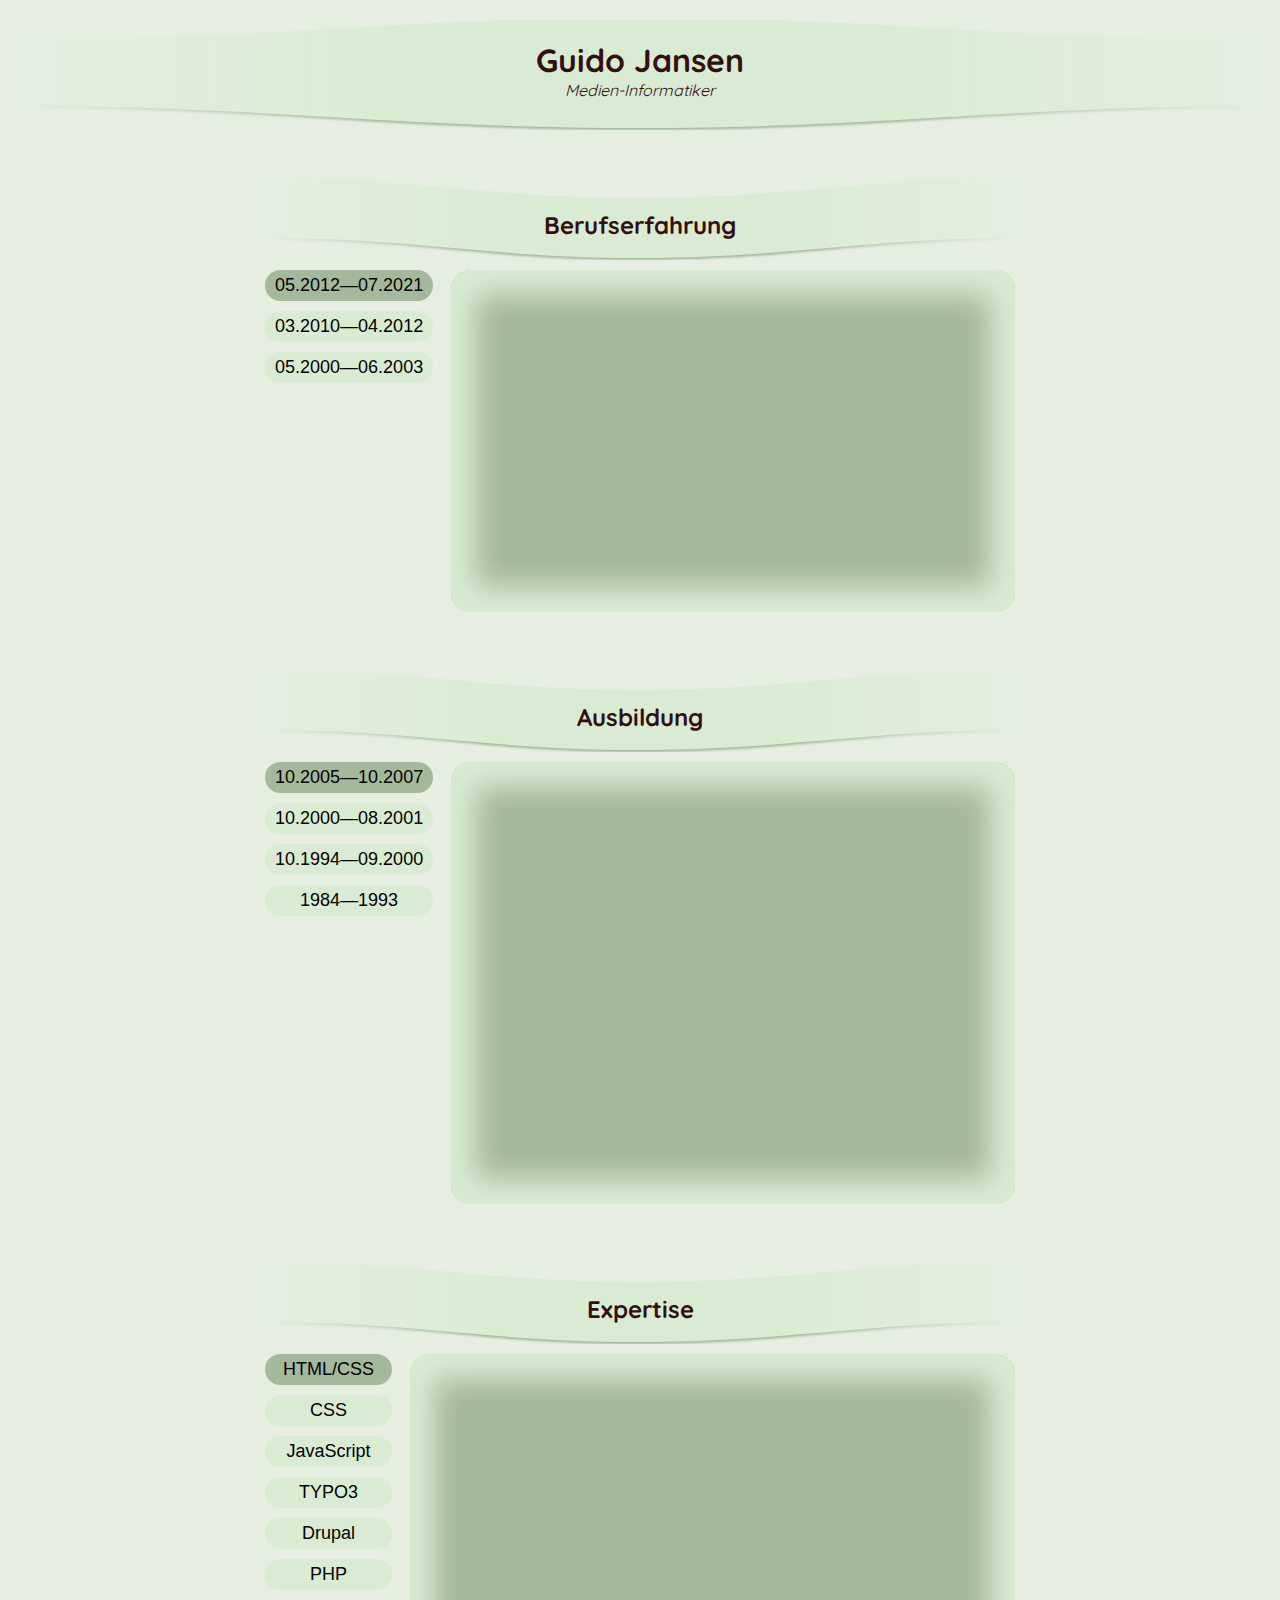
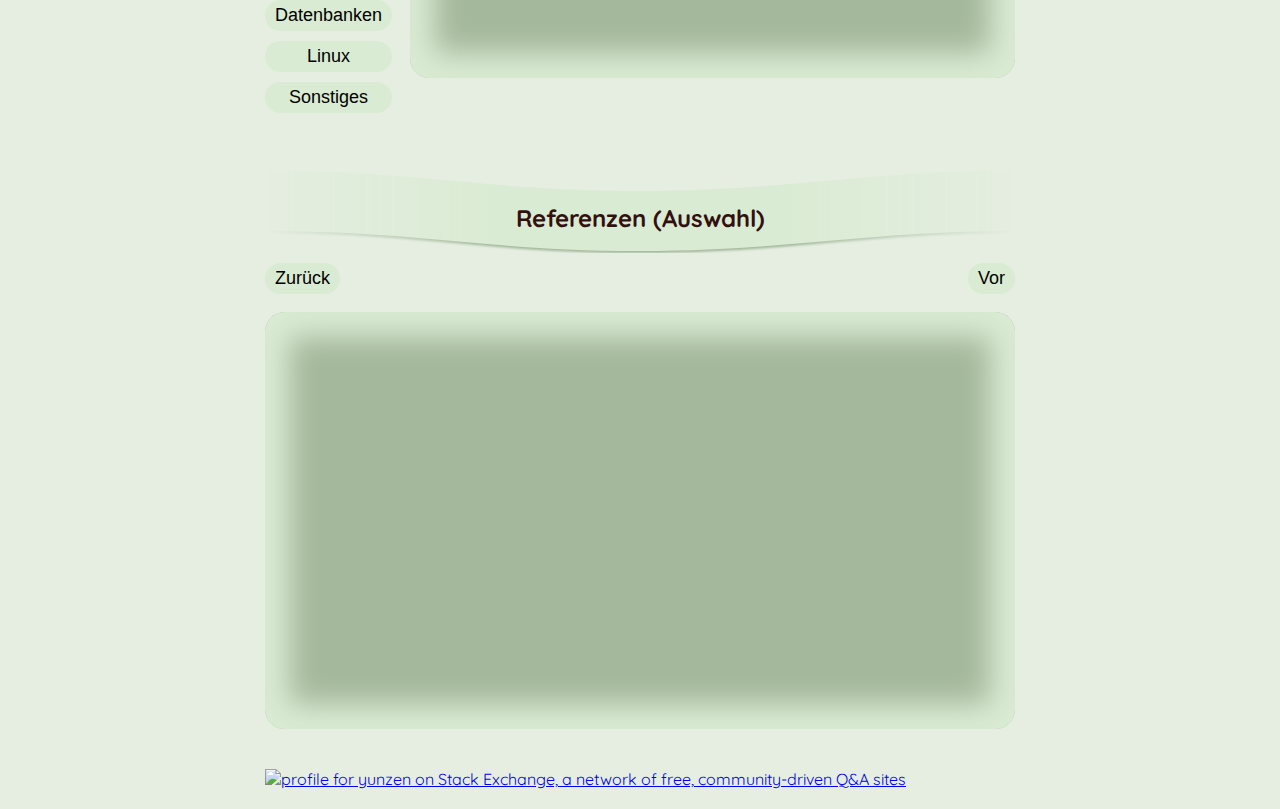
==== public/index.html @ 2fc2e976 "[TASK] Move public content to public folder" ====
<!DOCTYPE html>
<html lang="de">

<head>
    <meta charset="UTF-8">
    <meta http-equiv="X-UA-Compatible" content="IE=edge">
    <meta name="viewport" content="width=device-width, initial-scale=1.0">
    <link rel="stylesheet" href="assets/css/style.css">
    <link rel="shortcut icon" href="/favicon.ico" />
    <link rel="ic" href="">
    <title>Lebenslauf Guido Jansen</title>
</head>

<body>
    <header class="page-header">
        <h1>Guido Jansen</h1>
        <address>Medien-Informatiker</address>
    </header>
    <main>
        <section class="berufserfahrung">
            <header>
                <h2>Berufserfahrung</h2>
            </header>
            <div class="container">
                <nav>
                    <button type="button" class="active" data-actor-number="0"><span class="mh">05.</span>2012—<span class="mh">07.</span>2021</button>
                    <button type="button" data-actor-number="1"><span class="mh">03.</span>2010—<span class="mh">04.</span>2012</button>
                    <button type="button" data-actor-number="2"><span class="mh">05.</span>2000—<span class="mh">06.</span>2003</button>
                </nav>
                <div class="slider slider-berufserfahrung">
                    <div class="stage" id="stage-berufserfahrung">
                        <div class="actor initial in">
                            <dl>
                                <dt>Zeitraum</dt>
                                <dd>05.2012—07.2021</dd>
                                <dt>Bezeichnung</dt>
                                <dd>Head of Development</dd>
                                <dt>Tätigkeiten</dt>
                                <dd>
                                    <ul>
                                        <li>Leitung Bereich Development</li>
                                        <li>Umsetzung mit CMS (TYPO3, Drupal, Wordpress)</li>
                                        <li>HTML, CSS, JavaScript</li>
                                        <li>Kundenbetreuung und Schulungen</li>
                                    </ul>
                                </dd>
                                <dt>Arbeitgeber</dt>
                                <dd>
                                    COCO new media GmbH<br>
                                    Seefeld, München
                                </dd>
                            </dl>
                        </div>

                        <div class="actor initial">
                            <dl>
                                <dt>Zeitraum</dt>
                                <dd>03.2010—04.2012</dd>
                                <dt>Bezeichnung</dt>
                                <dd>Web-Developer</dd>
                                <dt>Tätigkeiten</dt>
                                <dd>
                                    <ul>
                                        <li>Umsetzung mit CMS (TYPO3, Drupal, Wordpress)</li>
                                        <li>HTML, CSS, JavaScript</li>
                                        <li>Kundenbetreuung und Schulungen</li>
                                    </ul>
                                </dd>
                                <dt>Arbeitgeber</dt>
                                <dd>COCO new media GmbH<br>
                                    Seefeld, München</dd>
                            </dl>
                        </div>

                        <div class="actor initial">
                            <dl>
                                <dt>Zeitraum</dt>
                                <dd>05.2000—06.2003</dd>
                                <dt>Bezeichnung</dt>
                                <dd>IT-Web-Developer</dd>
                                <dt>Tätigkeiten</dt>
                                <dd>
                                    <ul>
                                        <li>Flash-Animation</li>
                                        <li>Flash-Programmierung</li>
                                        <li>HTML-/JavaScript-Entwicklung</li>
                                        <li>Online- und Print-Gestaltung</li>
                                    </ul>
                                </dd>
                                <dt>Arbeitgeber</dt>
                                <dd>muse | business solutions | design<br>
                                    Münster
                                </dd>
                            </dl>
                        </div>
                    </div>
                </div>
            </div>
        </section>

        <section class="ausbildung">
            <header>
                <h2>Ausbildung</h2>
            </header>
            <div class="container">
                <nav>
                    <button type="button" class="active" data-actor-number="0"><span class="mh">10.</span>2005—<span class="mh">10.</span>2007</button>
                    <button type="button" data-actor-number="1"><span class="mh">10.</span>2000—<span class="mh">08.</span>2001</button>
                    <button type="button" data-actor-number="2"><span class="mh">10.</span>1994—<span class="mh">09.</span>2000</button>
                    <button type="button" data-actor-number="3">1984—1993</button>

                </nav>
                <div class="slider slider-ausbildung">
                    <div class="stage" id="stage-ausbildung">
                        <div class="actor initial in">
                            <dl>
                                <dt>Zeitraum</dt>
                                <dd>10.2005—10.2007</dd>
                                <dt>Abschluss</dt>
                                <dd>Staatlich anerkannter Medien-Informatiker</dd>
                                <dt>Schwerpunkte</dt>
                                <dd>
                                    <ul>
                                        <li>Multimedia-Technologien</li>
                                        <li>Internet-Technologien</li>
                                        <li>Objektorientierte Softwareentwicklung</li>
                                        <li>Datenbanken</li>
                                        <li>Betriebssysteme</li>
                                        <li>Netzwerke und Kommunikationstechniken</li>
                                        <li>Wirtschaft und Recht</li>
                                        <li>Marketing</li>
                                    </ul>
                                </dd>
                                <dt>Ausbildungsstätte</dt>
                                <dd>SRH Berufliche Rehabilitation gGmbH<br>
                                    Heidelberg
                                </dd>
                            </dl>
                        </div>
                        <div class="actor initial">
                            <dl>
                                <dt>Zeitraum</dt>
                                <dd>10.2000—08.2001</dd>
                                <dt>Abschluss</dt>
                                <dd>Staatlich anerkannter Online-/Offline Medienentwickler</dd>
                                <dt>Schwerpunkte</dt>
                                <dd>
                                    <ul>
                                        <li>HTML</li>
                                        <li>Flash</li>
                                        <li>Director</li>
                                        <li>JavaScript</li>
                                        <li>CSS</li>
                                        <li>Java</li>
                                        <li>Photoshop</li>
                                    </ul>
                                </dd>
                                <dt>Ausbildungsstätte</dt>
                                <dd>Handwerkskammer Bildungszentrum Münster<br>
                                    Münster
                                </dd>
                            </dl>
                        </div>
                        <div class="actor initial">
                            <dl>
                                <dt>Zeitraum</dt>
                                <dd>10/1994—09/2000</dd>
                                <dt>Abschluss</dt>
                                <dd>Studium der Physik (Vordiplom)</dd>
                                <dt>Schwerpunkte</dt>
                                <dd>
                                    <ul>
                                        <li>Physik</li>
                                        <li>Mathematik</li>
                                        <li>Chemie</li>
                                    </ul>
                                </dd>
                                <dt>Ausbildungsstätte</dt>
                                <dd>Westfälische Wilhelms-Universität<br>
                                    Münster
                                </dd>
                            </dl>
                        </div>
                        <div class="actor initial">
                            <dl>
                                <dt>Zeitraum</dt>
                                <dd>1984—1993</dd>
                                <dt>Abschluss</dt>
                                <dd>Allgemeine Hochschulreife/Abitur</dd>
                                <dt>Schwerpunkte</dt>
                                <dd>
                                    <ul>
                                        <li>1. Leistungskurs: Mathematik</li>
                                        <li>2. Leistungskurs: Biologie</li>
                                        <li>3. Grundkurs: Englisch</li>
                                        <li>4. Grundkurs: Sozialwissenschaft</li>
                                    </ul>
                                </dd>
                                <dt>Ausbildungsstätte</dt>
                                <dd>Städtisches Gymnasium Erwitte<br>
                                    Erwitte
                                </dd>
                            </dl>
                        </div>
                    </div>
                </div>
            </div>
        </section>

        <section class="expertise">
            <header>
                <h2>Expertise</h2>
            </header>
            <div class="container">
                <nav>
                    <button type="button" class="active" data-actor-number="0">HTML/CSS</button>
                    <button type="button" data-actor-number="1">CSS</button>
                    <button type="button" data-actor-number="2">JavaScript</button>
                    <button type="button" data-actor-number="3">TYPO3</button>
                    <button type="button" data-actor-number="4">Drupal</button>
                    <button type="button" data-actor-number="5">PHP</button>
                    <button type="button" data-actor-number="6">Datenbanken</button>
                    <button type="button" data-actor-number="7">Linux</button>
                    <button type="button" data-actor-number="8">Sonstiges</button>
                </nav>
                <div class="slider slider-expertise">
                    <div class="stage" id="stage-expertise">
                        <div class="actor initial in">
                            <dl>
                                <dt>HTML5</dt>
                                <dd>
                                    <ul>
                                        <li>Semantische Tags</li>
                                        <li>Responsive Bilder</li>
                                        <li>Formulare</li>
                                        <li>Tabellen</li>
                                    </ul>
                                </dd>
                            </dl>
                        </div>
                        <div class="actor initial">
                            <dl>
                                <dt>CSS3</dt>
                                <dd>
                                    <ul>
                                        <li>Pseudoselektoren</li>
                                        <li>Gradienten</li>
                                        <li>Flex und Grid</li>
                                        <li>Responsive Design mit Media Queries</li>
                                        <li>Animationen</li>
                                    </ul>
                                </dd>
                                <dt>CSS Präprozessoren</dd>
                                <dd>
                                    <ul>
                                        <li>SCSS</li>
                                        <li>less</li>
                                    </ul>
                                </dd>
                            </dl>
                        </div>
                        <div class="actor initial">
                            <dl>
                                <dt>Vanilla JavaScript</dt>
                                <dd>
                                    <ul>
                                        <li>Event-Handling</li>
                                        <li>Event-Delegation</li>
                                        <li>Block Scope</li>
                                        <li>AJAX</li>
                                        <li>Canvas</li>
                                        <li>Module</li>
                                    </ul>
                                </dd>
                                <dt>Libraries</dt>
                                <dd>
                                    <ul>
                                        <li>jQuery</li>
                                        <li>Angular</li>
                                        <li>Vue.js</li>
                                        <li>Express</li>
                                    </ul>
                                </dd>
                            </dl>
                        </div>
                        <div class="actor initial">
                            <dl>
                                <dt>TYPO3</dt>
                                <dd>
                                    <ul>
                                        <li>Fluid</li>
                                        <li>FluidTYPO3</li>
                                        <li>Extbase</li>
                                        <li>CLI-Command</li>
                                    </ul>
                                </dd>
                            </dl>
                        </div>
                        <div class="actor initial">
                            <dl>
                                <dt>Drupal</dt>
                                <dd>
                                    <ul>
                                        <li>Theme-Erstellung (Twig)</li>
                                        <li>Views</li>
                                        <li>Module-Programmierung</li>
                                    </ul>
                                </dd>
                            </dl>
                        </div>
                        <div class="actor initial">
                            <dl>
                                <dt>PHP</dt>
                                <dd>
                                    <ul>
                                        <li>OOP</li>
                                        <li>PDF-Erstellung</li>
                                        <li>RTF-Erstellung</li>
                                    </ul>
                                </dd>
                            </dl>
                        </div>
                        <div class="actor initial">
                            <dl>
                                <dt>Datenbanken</dt>
                                <dd>
                                    <ul>
                                        <li>MySQL</li>
                                        <li>MongoDB</li>
                                    </ul>
                                </dd>
                            </dl>
                        </div>
                        <div class="actor initial">
                            <dl>
                                <dt>Linux</dt>
                                <dd>
                                    <ul>
                                        <li>bash-Skripting</li>
                                        <li>Apache</li>
                                        <li>Docker</li>
                                    </ul>
                                </dd>
                            </dl>
                        </div>
                        <div class="actor initial">
                            <dl>
                                <dt>Sonstiges</dt>
                                <dd>
                                    <ul>
                                        <li>git</li>
                                        <li>Adobe Creative Suite</li>
                                        <li>SVG</li>
                                        <li>Schulungen für CMS-Redakteure</li>
                                    </ul>
                                </dd>
                            </dl>
                        </div>
                    </div>
                </div>
            </div>
        </section>

        <section class="referenzen">
            <header>
                <h2>Referenzen (Auswahl)</h2>
            </header>
            <div class="container">
                <nav>
                    <button type="button" data-actor-number="prev">Zurück</button>
                    <button type="button" data-actor-number="next">Vor</button>
                </nav>
                <div class="slider slider-referenzen">
                    <div class="stage" id="stage-referenzen">
                        <div class="actor initial in">
                            <dl>
                                <dt>Projekt</dt>
                                <dd>GOPA</dd>
                                <dt>System</dt>
                                <dd>Drupal</dd>
                                <dt>Fertigstellung</dt>
                                <dd>2020</dd>
                                <dt>Aufgaben</dt>
                                <dd>
                                    <ul>
                                        <li>Design-Umsetzung nach Kundenvorgaben</li>
                                        <li>Graphische Elemente mit SVG-Sprites</li>
                                        <li>Projektdatenbank mit Weltkarte und Filtern</li>
                                        <li>Stellenangebote mit Export zu externer Seite</li>
                                        <li>Stories mit Views</li>
                                        <li>News mit Views</li>
                                    </ul>
                                </dd>
                            </dl>
                        </div>
                        <div class="actor initial">
                            <dl>
                                <dt>Projekt</dt>
                                <dd>ITD</dd>
                                <dt>System</dt>
                                <dd>Drupal</dd>
                                <dt>Fertigstellung</dt>
                                <dd>2019</dd>
                                <dt>Aufgaben</dt>
                                <dd>
                                    <ul>
                                        <li>Design-Umsetzung mit HTML, CSS, Twig</li>
                                        <li>Produktdatenbank inkl. Filter</li>
                                        <li>Integration Iframe im Vollbild für Virtuellen Messestand</li>
                                        <li>Karriere-Datenbank</li>
                                        <li>Login-Bereich mit Zugriffskontrolle</li>
                                        <li>Download-Management mit Lead-Generierung</li>
                                    </ul>
                                </dd>
                            </dl>
                        </div>
                        <div class="actor initial">
                            <dl>
                                <dt>Projekt</dt>
                                <dd>Cubeware</dd>
                                <dt>System</dt>
                                <dd>TYPO3</dd>
                                <dt>Fertigstellung</dt>
                                <dd>2018</dd>
                                <dt>Aufgaben</dt>
                                <dd>
                                    <ul>
                                        <li>Design-Umsetzung mit HTML, CSS, FluidTYPO3</li>
                                        <li>Download-Management mit Lead-Generierung</li>
                                        <li>Referenzen-Datenbank mit Filtern</li>
                                        <li>Webinare mit Anmeldung</li>
                                        <li>Newsblog mit Kategorien</li>
                                        <li>Dynamische Standort-Karte</li>
                                    </ul>
                                </dd>
                            </dl>
                        </div>
                        <div class="actor initial">
                            <dl>
                                <dt>Projekt</dt>
                                <dd>Biosteel</dd>
                                <dt>System</dt>
                                <dd>TYPO3</dd>
                                <dt>Fertigstellung</dt>
                                <dd>2017</dd>
                                <dt>Aufgaben</dt>
                                <dd>
                                    <ul>
                                        <li>Design-Umsetzung mit HTML, CSS, FluidTYPO3</li>
                                    </ul>
                                </dd>
                            </dl>
                        </div>
                        <div class="actor initial">
                            <dl>
                                <dt>Projekt</dt>
                                <dd>AMSilk</dd>
                                <dt>System</dt>
                                <dd>TYPO3</dd>
                                <dt>Fertigstellung</dt>
                                <dd>2015</dd>
                                <dt>Aufgaben</dt>
                                <dd>
                                    <ul>
                                        <li>Design-Umsetzung mit HTML, CSS, FluidTYPO3</li>
                                        <li>Pressemitteilungen</li>
                                    </ul>
                                </dd>
                            </dl>
                        </div>
                        <div class="actor initial">
                            <dl>
                                <dt>Projekt</dt>
                                <dd>RLG</dd>
                                <dt>System</dt>
                                <dd>Drupal</dd>
                                <dt>Fertigstellung</dt>
                                <dd>2014</dd>
                                <dt>Aufgaben</dt>
                                <dd>
                                    <ul>
                                        <li>Umsetzung mit HTML, CSS und Twig</li>
                                        <li>Multisite/Multidomain-Ansatz mit 15+ Domains</li>
                                        <li>Mehrsprachigkeit mit 5+ Sprachen</li>
                                        <li>Shared News über mehrere Domains</li>
                                        <li>Stellenangebote</li>
                                    </ul>
                                </dd>
                            </dl>
                        </div>
                        <div class="actor initial">
                            <dl>
                                <dt>Projekt</dt>
                                <dd>Zeppelin-Caterpillar</dd>
                                <dt>System</dt>
                                <dd>TYPO3</dd>
                                <dt>Fertigstellung</dt>
                                <dd>2013</dd>
                                <dt>Aufgaben</dt>
                                <dd>
                                    <ul>
                                        <li>Design-Umsetzung mit HTML, CSS, FluidTYPO3</li>
                                        <li>Programmierung Gebrauchtmaschinenmarkt mit Extbase
                                            <ul>
                                                <li>Kategorien</li>
                                                <li>Filter</li>
                                                <li>Standorte</li>
                                                <li>PDF-Generierung</li>
                                                <li>RTF-Generierung</li>
                                                <li>Automatischer Daten-Import (XML)</li>
                                            </ul>
                                        </li>
                                    </ul>
                                </dd>
                            </dl>
                        </div>
                        <div class="actor initial">
                            <dl>
                                <dt>Projekt</dt>
                                <dd>Chromotek</dd>
                                <dt>System</dt>
                                <dd>TYPO3</dd>
                                <dt>Fertigstellung</dt>
                                <dd>2013</dd>
                                <dt>Aufgaben</dt>
                                <dd>
                                    <ul>
                                        <li>Design-Umsetzung mit HTML, CSS und FluidTYPO3</li>
                                        <li>Flexibles Template mit …
                                            <ul>
                                                <li>Grid</li>
                                                <li>Tabs</li>
                                                <li>Akkordeon</li>
                                                <li>Tabellen</li>
                                            </ul>
                                        </li>
                                        <li>Suche</li>
                                    </ul>
                                </dd>
                            </dl>
                        </div>
                    </div>
                </div>
            </div>
        </section>

    </main>

    <footer class="page-footer">
        <a href="https://stackexchange.com/users/219835"><img src="https://stackexchange.com/users/flair/219835.png"
                width="208" height="58"
                alt="profile for yunzen on Stack Exchange, a network of free, community-driven Q&amp;A sites"
                title="profile for yunzen on Stack Exchange, a network of free, community-driven Q&amp;A sites"></a>
    </footer>

<script type="module" src="assets/js/sliderAnimator.js"></script>

</body>

</html>
---- public/assets/css/style.css ----
@import url("https://fonts.googleapis.com/css2?family=Quicksand:wght@300;400;600&display=swap");

html,
body {
  padding: 0;
  margin: 0;
}

html {
  font-size: 62.5%;
}

body {
  font-size: 1.6rem;
  font-family: Quicksand, sans-serif;
  background-color: #e5eee1;
  color: #331010;
}

.page-header {
  margin: 20px auto 20px;
  padding: 20px 20px 20px 20px;
  position: relative;
  width: auto;
  max-width: 120rem;
}

.page-header::before {
  content: "";
  position: absolute;
  inset: 0;
  z-index: -1;

  background-image: url("/assets/svg/header.svg?v=2");
  background-repeat: no-repeat;
  background-position: 0 -2px;
  background-size: 100% 100%;
  filter: drop-shadow(0px 2px 1px #a4b89c);
  bottom: -10px;
  -webkit-mask-image: url("/assets/svg/header-gradient.svg");
  -webkit-mask-repeat: no-repeat;
  -webkit-mask-size: 100% 100%;
  mask-image: url("/assets/svg/header-gradient.svg");
  mask-repeat: no-repeat;
  mask-size: 100% 100%;
}

.page-header h1 {
  margin: auto;
  text-align: center;
}

.page-header address {
  text-align: center;
}

main {
}

section {
  max-width: 75rem;
  margin: auto;
}

section > header {
  margin: 0 auto 20px;
  padding: 50px 20px 10px 20px;
  position: relative;
  width: auto;
}

section > header::before {
  content: "";
  position: absolute;
  inset: 0;
  z-index: -1;

  background-image: url("/assets/svg/subheader.svg");
  background-repeat: no-repeat;
  background-position: 0 -2px;
  background-origin: content-box;
  background-size: 100% 100%;
  filter: drop-shadow(0px 2px 1px #a4b89c);
  bottom: -10px;
  -webkit-mask-image: url("/assets/svg/subheader-gradient.svg");
  -webkit-mask-repeat: no-repeat;
  -webkit-mask-size: 100% 100%;
  -webkit-mask-position: 0 2px;
  mask-image: url("/assets/svg/header-gradient.svg");
  mask-repeat: no-repeat;
  mask-size: 100% 100%;
  mask-position: 0 2px;
}

section > header :where(h2, h3) {
  text-align: center;
  margin: auto;
}

button[data-actor-number] {
  outline: none;
  border: none;
  background: none;
  white-space: nowrap;
  padding: .5rem 1rem;
  border-radius: 2rem;
  background-color: #daebd3;
  cursor: pointer;
  transition: .3s linear;
  transition-property: background-color;
  font-size: 1.8rem;
  -webkit-tap-highlight-color: transparent;
}

button[data-actor-number]:where(:hover, :focus, .active) {
  background-color: #a4b89c;
}

:where(.berufserfahrung, .ausbildung, .expertise, .referenzen) {
  padding: 20px 20px 20px 20px;
}

:where(.berufserfahrung, .ausbildung, .expertise, .referenzen) .container {
  display: flex;
  gap: 1.8rem;
}

.referenzen .container {
  flex-direction: column;
}

.referenzen nav {
  flex-direction: row;
  justify-content: space-between;
}

:where(.berufserfahrung, .ausbildung, .expertise, .referenzen) nav {
  display: flex;
  flex-direction: column;
  gap: 1rem;
}

.slider {
  flex-basis: 100%;
}

.slider .stage {

}
.slider .actor {

}

.slider .actor > dl {
  margin-left: .5rem;
}

.slider .actor > :where(ul, ol) {
  margin-left: 1.5rem;
}

.slider .actor > :where(ul, ol, dl):first-child {
  margin-top: 0;
}

.slider .actor > :where(ul, ol, dl):last-child {
  margin-bottom: 0;
}

.slider .actor dt:not(:first-child) {
  margin-top: 1.4rem;
}

.slider .actor dd {
  margin-left: 1ch;
}

.slider .actor dd :where(ul, ol, dl) {
  margin-top: 0;
  margin-bottom: 0;
  padding-left: 2rem;
}

.slider .actor dd :where(ul, ol) li {
  list-style-type: none;
  list-style-position: outside;
  margin-left: 0;
}

.slider .actor dd :where(ul, ol) li:before {
  margin-left: -2rem;
  content: '\25A0';
  color: #a4b89c;
  display: inline-block;
  margin-right: 2rem;
  line-height: 1;
}
.slider .actor dd :where(ul, ol) li :where(ul, ol) li:before {
  content: '\25C6';
}

.slider .actor dt {
  font-size: 1.6rem;
  text-transform: uppercase;
  font-weight: 600;
}

:where(.slider-berufserfahrung, .slider-ausbildung, .slider-expertise, .slider-referenzen) .stage {
  width: auto;
  overflow: hidden;
  position: relative;
  display: grid;
  background-color: #a4b89c;
  border-radius: 2rem;
  padding: 0;
  box-shadow: inset 0 0 29px 25px #daebd3
}

:where(.slider-berufserfahrung, .slider-ausbildung, .slider-expertise, .slider-referenzen) .actor {
  grid-column: 1;
  grid-row: 1;
  background-color: #daebd3;
  border-radius: 2rem;
  padding: 0.5em;
  font-size: 2rem;
  display: inline-block;
  position: relative;
  width: 100%;
  clip-path: ellipse(0% 0%);
  will-change: clip-path, opacity, z-index;
  box-sizing: border-box;
}

:where(.slider-berufserfahrung, .slider-ausbildung, .slider-expertise, .slider-referenzen) .actor.initial {
  clip-path: polygon(50% 50%,50% 0%,50% 50%,100% 50%,50% 50%,50% 100%,50% 50%,0% 50%);
}

:where(.slider-berufserfahrung, .slider-ausbildung, .slider-expertise, .slider-referenzen) .actor.initial.in {
  animation-duration: 0s;
}
:where(.slider-berufserfahrung, .slider-ausbildung, .slider-expertise, .slider-referenzen) .actor.in {
  animation: actor-in .5s .01s both ease-in-out;
}

:where(.slider-berufserfahrung, .slider-ausbildung, .slider-expertise, .slider-referenzen) .actor.out {
  animation: actor-out .5s both ease-in-out
}

@keyframes actor-in {
  0% {
    clip-path: polygon(50% 50%,50% 0%,50% 50%,100% 50%,50% 50%,50% 100%,50% 50%,0% 50%);
  }
  100% {
    clip-path: polygon(0% 0%,50% 0%,100% 0%,100% 50%,100% 100%,50% 100%,0% 100%,0% 50%);
  }
}

@keyframes actor-out {
  0% {
    clip-path: polygon(0% 0%, 0% 100%, 100% 100%, 100% 0%, 0% 0%,50% 50%,50% 0%,50% 50%,100% 50%,50% 50%,50% 100%,50% 50%,0% 50%, 50% 50%);
  }
  100% {
    clip-path: polygon(0% 0%, 0% 100%, 100% 100%, 100% 0%, 0% 0%,0% 0%,50% 0%,100% 0%,100% 50%,100% 100%,50% 100%,0% 100%,0% 50%, 0% 0%);
  }
}

.page-footer {
  max-width: 75rem;
  margin: auto;
  padding: 2rem;
}

@media screen and (max-width: 630px) {
  .mh {
    display: none;
  }
    :where(.berufserfahrung, .ausbildung, .expertise, .referenzen) .container {
    flex-direction: column;
    gap: 1.8rem;
  }
  :where(.berufserfahrung, .ausbildung, .expertise, .referenzen) nav {
    flex-direction: row;
    flex-wrap: wrap;
    gap: 1rem;
  }
  button[data-actor-number] {
    font-size: 1.6rem;
    padding: 1.6rem;
    border-radius: 5rem/100%;
  }
  :where(.slider-berufserfahrung, .slider-ausbildung, .slider-expertise, .slider-referenzen) .actor {
    font-size: 1.8rem;
  }
}
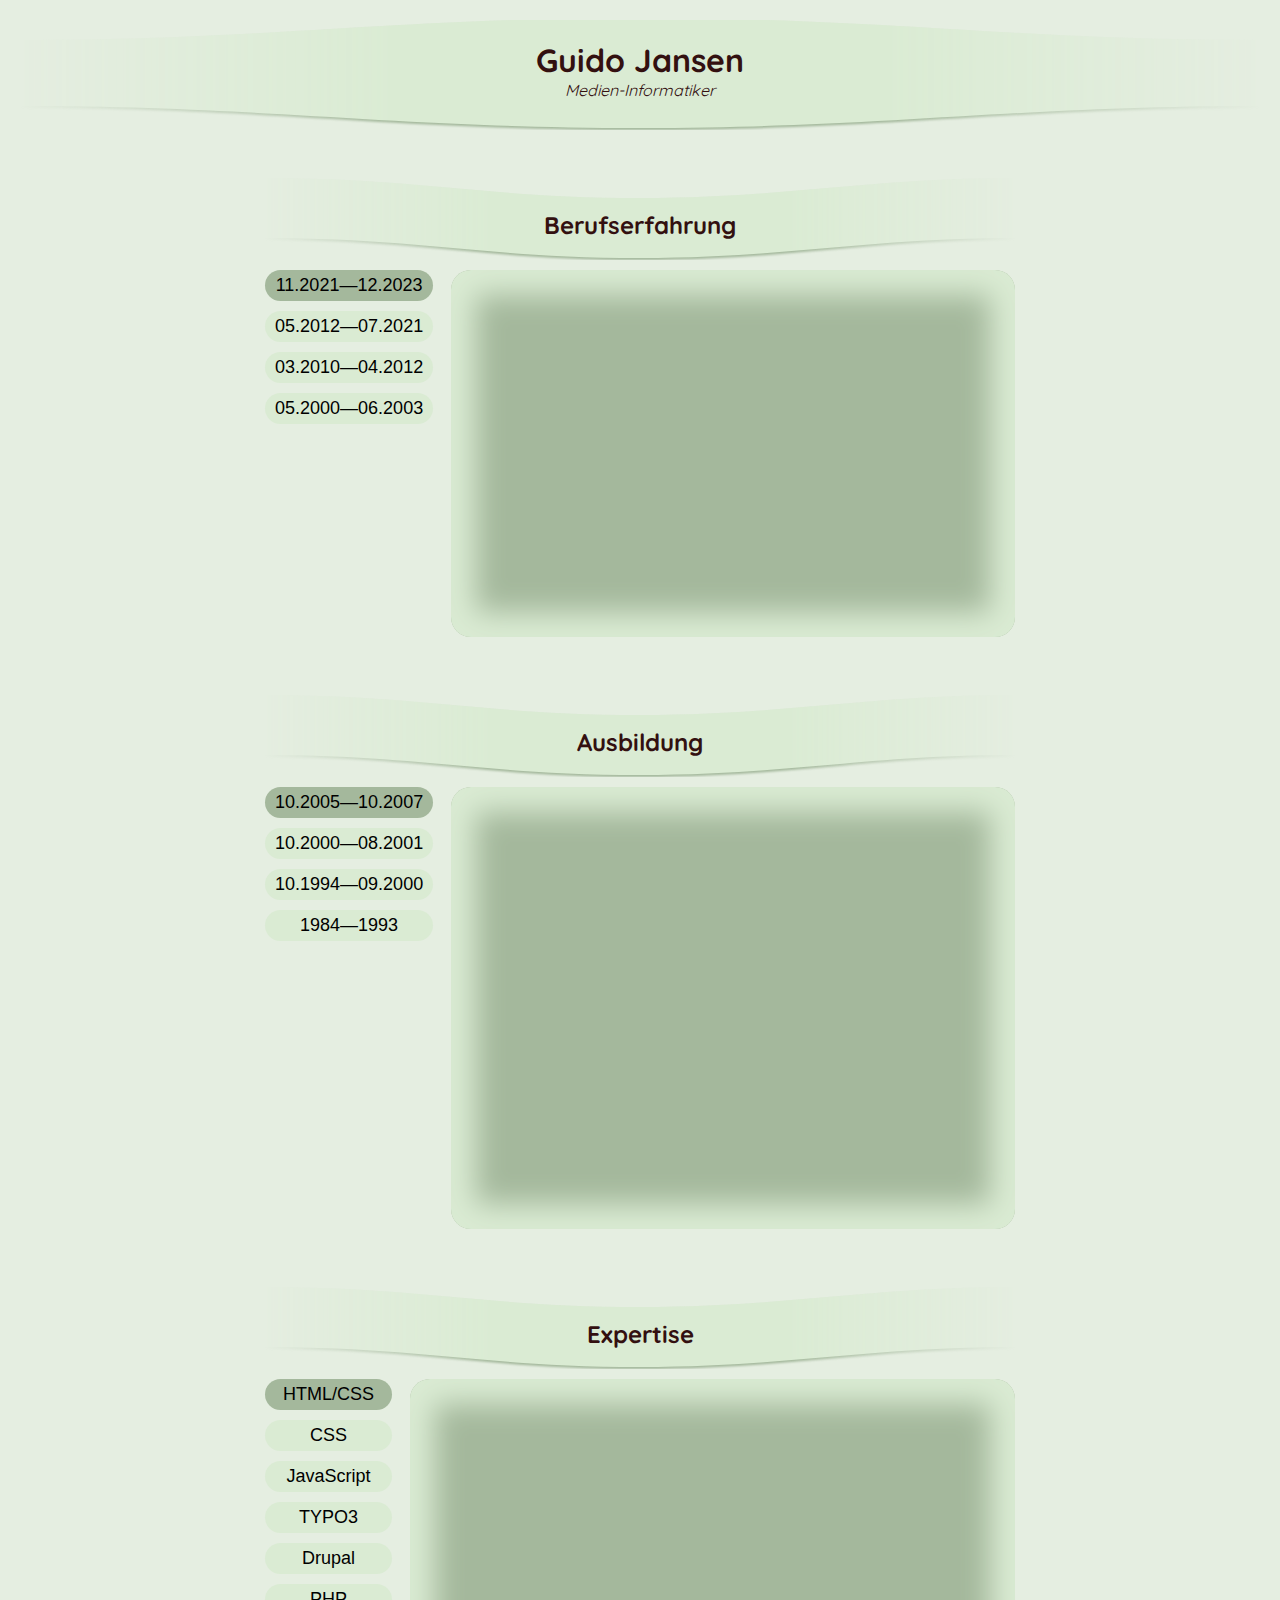
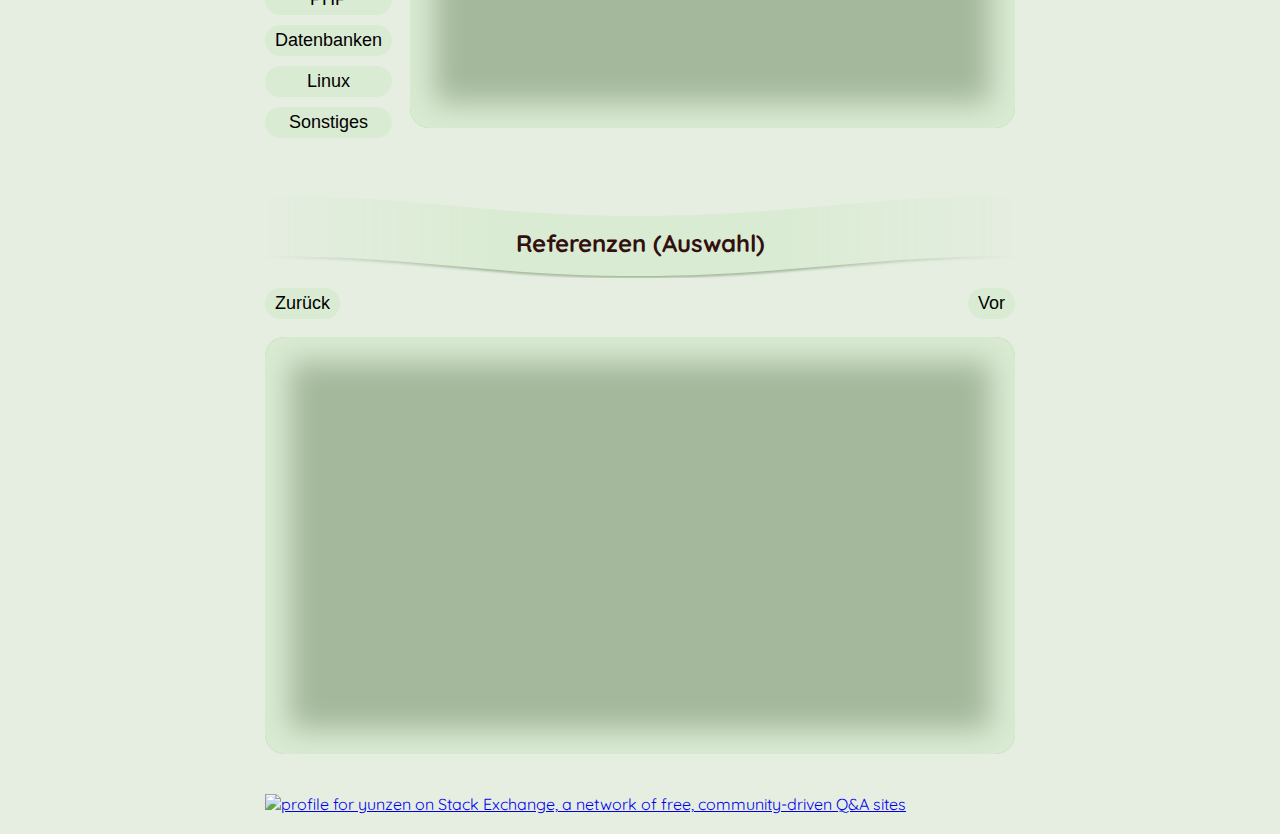
==== commit 6a3bad76: "[TASK] Add Svelte as knowledge" ====
--- a/public/index.html
+++ b/public/index.html
@@ -23,15 +23,39 @@
             </header>
             <div class="container">
                 <nav>
-                    <button type="button" class="active" data-actor-number="0"><span class="mh">05.</span>2012—<span class="mh">07.</span>2021</button>
-                    <button type="button" data-actor-number="1"><span class="mh">03.</span>2010—<span class="mh">04.</span>2012</button>
-                    <button type="button" data-actor-number="2"><span class="mh">05.</span>2000—<span class="mh">06.</span>2003</button>
+                    <button type="button" class="active" data-actor-number="0"><span class="mh">11.</span>2021—<span class="mh">12.</span>2023</button>
+                    <button type="button" data-actor-number="2"><span class="mh">05.</span>2012—<span class="mh">07.</span>2021</button>
+                    <button type="button" data-actor-number="3"><span class="mh">03.</span>2010—<span class="mh">04.</span>2012</button>
+                    <button type="button" data-actor-number="4"><span class="mh">05.</span>2000—<span class="mh">06.</span>2003</button>
                 </nav>
                 <div class="slider slider-berufserfahrung">
                     <div class="stage" id="stage-berufserfahrung">
                         <div class="actor initial in">
                             <dl>
                                 <dt>Zeitraum</dt>
+                                <dd>11.2021—12.2023</dd>
+                                <dt>Bezeichnung</dt>
+                                <dd>Web Developer</dd>
+                                <dt>Tätigkeiten</dt>
+                                <dd>
+                                    <ul>
+                                        <li>Umsetzung von Frontends für TYPO3</li>
+                                        <li>Unterstützung im der Backendprogrammierung für TYPO3</li>
+                                        <li>Erstellung von Web-Apps</li>
+                                        <li>Support</li>
+                                    </ul>
+                                </dd>
+                                <dt>Arbeitgeber</dt>
+                                <dd>
+                                    Pixel Ink GmbH<br>
+                                    München
+                                </dd>
+                            </dl>
+                        </div>
+
+                        <div class="actor">
+                            <dl>
+                                <dt>Zeitraum</dt>
                                 <dd>05.2012—07.2021</dd>
                                 <dt>Bezeichnung</dt>
                                 <dd>Head of Development</dd>
@@ -52,7 +76,7 @@
                             </dl>
                         </div>
 
-                        <div class="actor initial">
+                        <div class="actor">
                             <dl>
                                 <dt>Zeitraum</dt>
                                 <dd>03.2010—04.2012</dd>
@@ -72,7 +96,7 @@
                             </dl>
                         </div>
 
-                        <div class="actor initial">
+                        <div class="actor">
                             <dl>
                                 <dt>Zeitraum</dt>
                                 <dd>05.2000—06.2003</dd>
@@ -279,6 +303,7 @@
                                         <li>Angular</li>
                                         <li>Vue.js</li>
                                         <li>Express</li>
+                                        <li>Svelte</li>
                                     </ul>
                                 </dd>
                             </dl>
--- a/public/assets/css/style.css
+++ b/public/assets/css/style.css
@@ -178,24 +178,21 @@
 .slider .actor dd :where(ul, ol, dl) {
   margin-top: 0;
   margin-bottom: 0;
-  padding-left: 2rem;
+  padding-left: .5ch;
 }
 
 .slider .actor dd :where(ul, ol) li {
-  list-style-type: none;
-  list-style-position: outside;
   margin-left: 0;
-}
-
-.slider .actor dd :where(ul, ol) li:before {
-  margin-left: -2rem;
+  padding-left: 1ch;
+}
+
+.slider .actor dd :where(ul, ol) li::marker {
   content: '\25A0';
   color: #a4b89c;
   display: inline-block;
-  margin-right: 2rem;
   line-height: 1;
 }
-.slider .actor dd :where(ul, ol) li :where(ul, ol) li:before {
+.slider .actor dd :where(ul, ol) li :where(ul, ol) li::marker {
   content: '\25C6';
 }
 
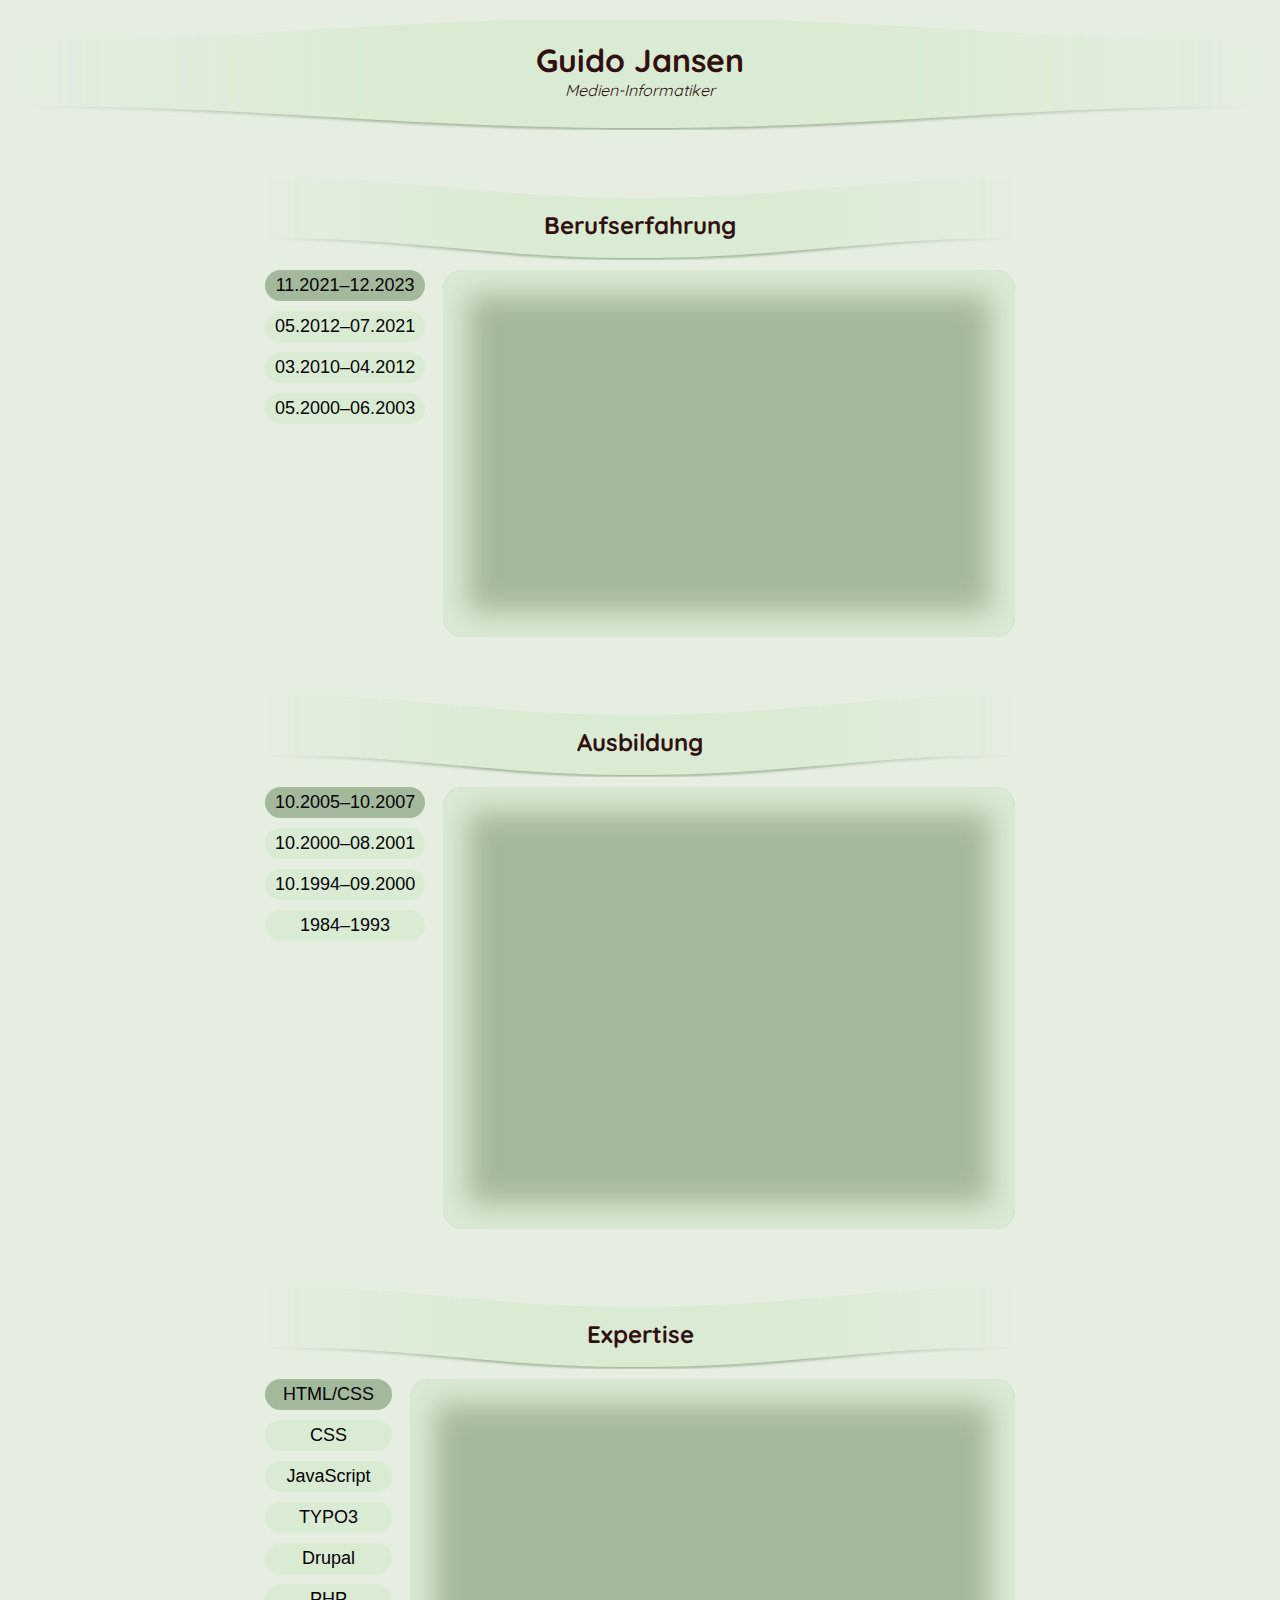
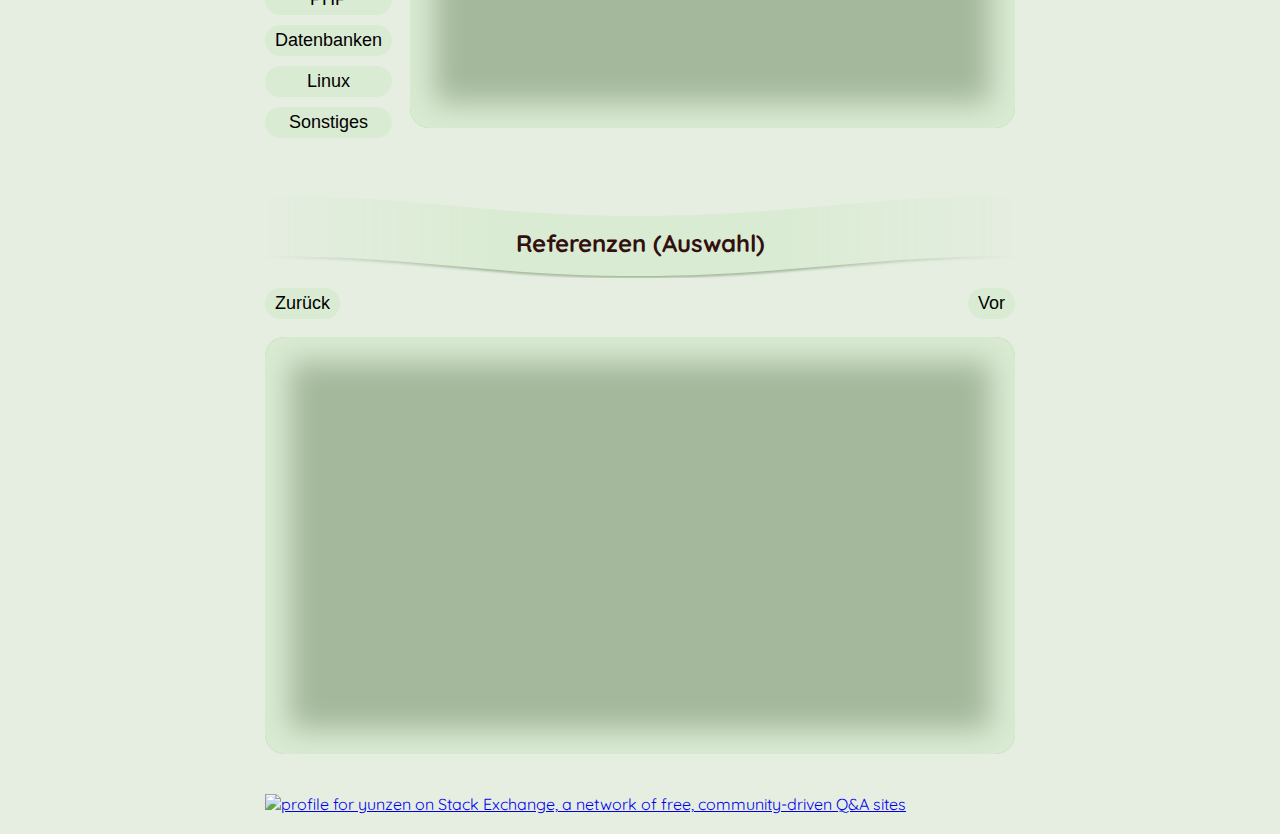
==== commit 13dd879a: "[TASK] Use n-dash instead of m-dash" ====
--- a/public/index.html
+++ b/public/index.html
@@ -23,17 +23,17 @@
             </header>
             <div class="container">
                 <nav>
-                    <button type="button" class="active" data-actor-number="0"><span class="mh">11.</span>2021—<span class="mh">12.</span>2023</button>
-                    <button type="button" data-actor-number="2"><span class="mh">05.</span>2012—<span class="mh">07.</span>2021</button>
-                    <button type="button" data-actor-number="3"><span class="mh">03.</span>2010—<span class="mh">04.</span>2012</button>
-                    <button type="button" data-actor-number="4"><span class="mh">05.</span>2000—<span class="mh">06.</span>2003</button>
+                    <button type="button" class="active" data-actor-number="0"><span class="mh">11.</span>2021–<span class="mh">12.</span>2023</button>
+                    <button type="button" data-actor-number="1"><span class="mh">05.</span>2012–<span class="mh">07.</span>2021</button>
+                    <button type="button" data-actor-number="2"><span class="mh">03.</span>2010–<span class="mh">04.</span>2012</button>
+                    <button type="button" data-actor-number="3"><span class="mh">05.</span>2000–<span class="mh">06.</span>2003</button>
                 </nav>
                 <div class="slider slider-berufserfahrung">
                     <div class="stage" id="stage-berufserfahrung">
                         <div class="actor initial in">
                             <dl>
                                 <dt>Zeitraum</dt>
-                                <dd>11.2021—12.2023</dd>
+                                <dd>11.2021–12.2023</dd>
                                 <dt>Bezeichnung</dt>
                                 <dd>Web Developer</dd>
                                 <dt>Tätigkeiten</dt>
@@ -53,10 +53,10 @@
                             </dl>
                         </div>
 
-                        <div class="actor">
-                            <dl>
-                                <dt>Zeitraum</dt>
-                                <dd>05.2012—07.2021</dd>
+                        <div class="actor initial">
+                            <dl>
+                                <dt>Zeitraum</dt>
+                                <dd>05.2012–07.2021</dd>
                                 <dt>Bezeichnung</dt>
                                 <dd>Head of Development</dd>
                                 <dt>Tätigkeiten</dt>
@@ -76,10 +76,10 @@
                             </dl>
                         </div>
 
-                        <div class="actor">
-                            <dl>
-                                <dt>Zeitraum</dt>
-                                <dd>03.2010—04.2012</dd>
+                        <div class="actor initial">
+                            <dl>
+                                <dt>Zeitraum</dt>
+                                <dd>03.2010–04.2012</dd>
                                 <dt>Bezeichnung</dt>
                                 <dd>Web-Developer</dd>
                                 <dt>Tätigkeiten</dt>
@@ -96,10 +96,10 @@
                             </dl>
                         </div>
 
-                        <div class="actor">
-                            <dl>
-                                <dt>Zeitraum</dt>
-                                <dd>05.2000—06.2003</dd>
+                        <div class="actor initial">
+                            <dl>
+                                <dt>Zeitraum</dt>
+                                <dd>05.2000–06.2003</dd>
                                 <dt>Bezeichnung</dt>
                                 <dd>IT-Web-Developer</dd>
                                 <dt>Tätigkeiten</dt>
@@ -128,10 +128,10 @@
             </header>
             <div class="container">
                 <nav>
-                    <button type="button" class="active" data-actor-number="0"><span class="mh">10.</span>2005—<span class="mh">10.</span>2007</button>
-                    <button type="button" data-actor-number="1"><span class="mh">10.</span>2000—<span class="mh">08.</span>2001</button>
-                    <button type="button" data-actor-number="2"><span class="mh">10.</span>1994—<span class="mh">09.</span>2000</button>
-                    <button type="button" data-actor-number="3">1984—1993</button>
+                    <button type="button" class="active" data-actor-number="0"><span class="mh">10.</span>2005–<span class="mh">10.</span>2007</button>
+                    <button type="button" data-actor-number="1"><span class="mh">10.</span>2000–<span class="mh">08.</span>2001</button>
+                    <button type="button" data-actor-number="2"><span class="mh">10.</span>1994–<span class="mh">09.</span>2000</button>
+                    <button type="button" data-actor-number="3">1984–1993</button>
 
                 </nav>
                 <div class="slider slider-ausbildung">
@@ -139,7 +139,7 @@
                         <div class="actor initial in">
                             <dl>
                                 <dt>Zeitraum</dt>
-                                <dd>10.2005—10.2007</dd>
+                                <dd>10.2005–10.2007</dd>
                                 <dt>Abschluss</dt>
                                 <dd>Staatlich anerkannter Medien-Informatiker</dd>
                                 <dt>Schwerpunkte</dt>
@@ -164,7 +164,7 @@
                         <div class="actor initial">
                             <dl>
                                 <dt>Zeitraum</dt>
-                                <dd>10.2000—08.2001</dd>
+                                <dd>10.2000–08.2001</dd>
                                 <dt>Abschluss</dt>
                                 <dd>Staatlich anerkannter Online-/Offline Medienentwickler</dd>
                                 <dt>Schwerpunkte</dt>
@@ -188,7 +188,7 @@
                         <div class="actor initial">
                             <dl>
                                 <dt>Zeitraum</dt>
-                                <dd>10/1994—09/2000</dd>
+                                <dd>10/1994–09/2000</dd>
                                 <dt>Abschluss</dt>
                                 <dd>Studium der Physik (Vordiplom)</dd>
                                 <dt>Schwerpunkte</dt>
@@ -208,7 +208,7 @@
                         <div class="actor initial">
                             <dl>
                                 <dt>Zeitraum</dt>
-                                <dd>1984—1993</dd>
+                                <dd>1984–1993</dd>
                                 <dt>Abschluss</dt>
                                 <dd>Allgemeine Hochschulreife/Abitur</dd>
                                 <dt>Schwerpunkte</dt>
@@ -400,6 +400,94 @@
                         <div class="actor initial in">
                             <dl>
                                 <dt>Projekt</dt>
+                                <dd>Produzentenstolz</dd>
+                                <dt>System</dt>
+                                <dd>Symfony</dd>
+                                <dt>Fertigstellung</dt>
+                                <dd>2024</dd>
+                                <dt>Aufgaben</dt>
+                                <dd>
+                                    <ul>
+                                        <li>Inhouse-Projekt</li>
+                                        <li>Web-App mit Svelte</li>
+                                        <li>Inhalte API-gesteuert</li>
+                                    </ul>
+                                </dd>
+                            </dl>
+                        </div>
+                        <div class="actor initial">
+                            <dl>
+                                <dt>Projekt</dt>
+                                <dd>Jabra Produktfinder</dd>
+                                <dt>System</dt>
+                                <dd>TYPO3</dd>
+                                <dt>Fertigstellung</dt>
+                                <dd>2022</dd>
+                                <dt>Aufgaben</dt>
+                                <dd>
+                                    <ul>
+                                        <li>Design-Umsetzung nach Kundenvorgaben</li>
+                                        <li>Web-App mit Vanilla JavaScript</li>
+                                        <li>Inhalte API-gesteuert</li>
+                                    </ul>
+                                </dd>
+                            </dl>
+                        </div>
+                        <div class="actor initial">
+                            <dl>
+                                <dt>Projekt</dt>
+                                <dd>Walserstuba</dd>
+                                <dt>System</dt>
+                                <dd>TYPO3</dd>
+                                <dt>Fertigstellung</dt>
+                                <dd>2023</dd>
+                                <dt>Aufgaben</dt>
+                                <dd>
+                                    <ul>
+                                        <li>Design-Umsetzung mit HTML, CSS, JavaScript</li>
+                                        <li>TYPO3-Integration</li>
+                                        <li>News-System</li>
+                                    </ul>
+                                </dd>
+                            </dl>
+                        </div>
+                        <div class="actor initial">
+                            <dl>
+                                <dt>Projekt</dt>
+                                <dd>Hessing Vielfalt</dd>
+                                <dt>System</dt>
+                                <dd>TYPO3</dd>
+                                <dt>Fertigstellung</dt>
+                                <dd>2023</dd>
+                                <dt>Aufgaben</dt>
+                                <dd>
+                                    <ul>
+                                        <li>Neue TYPO3-Inhaltselemente für Subdomain</li>
+                                        <li>Designvorschlag plus Umsetzung</li>
+                                    </ul>
+                                </dd>
+                            </dl>
+                        </div>
+                        <div class="actor initial">
+                            <dl>
+                                <dt>Projekt</dt>
+                                <dd>Drehmoment</dd>
+                                <dt>System</dt>
+                                <dd>TYPO3</dd>
+                                <dt>Fertigstellung</dt>
+                                <dd>2022</dd>
+                                <dt>Aufgaben</dt>
+                                <dd>
+                                    <ul>
+                                        <li>Design-Umsetzung mit HTML, CSS</li>
+                                        <li>Integration Web-Video</li>
+                                    </ul>
+                                </dd>
+                            </dl>
+                        </div>
+                        <div class="actor initial">
+                            <dl>
+                                <dt>Projekt</dt>
                                 <dd>GOPA</dd>
                                 <dt>System</dt>
                                 <dd>Drupal</dd>
